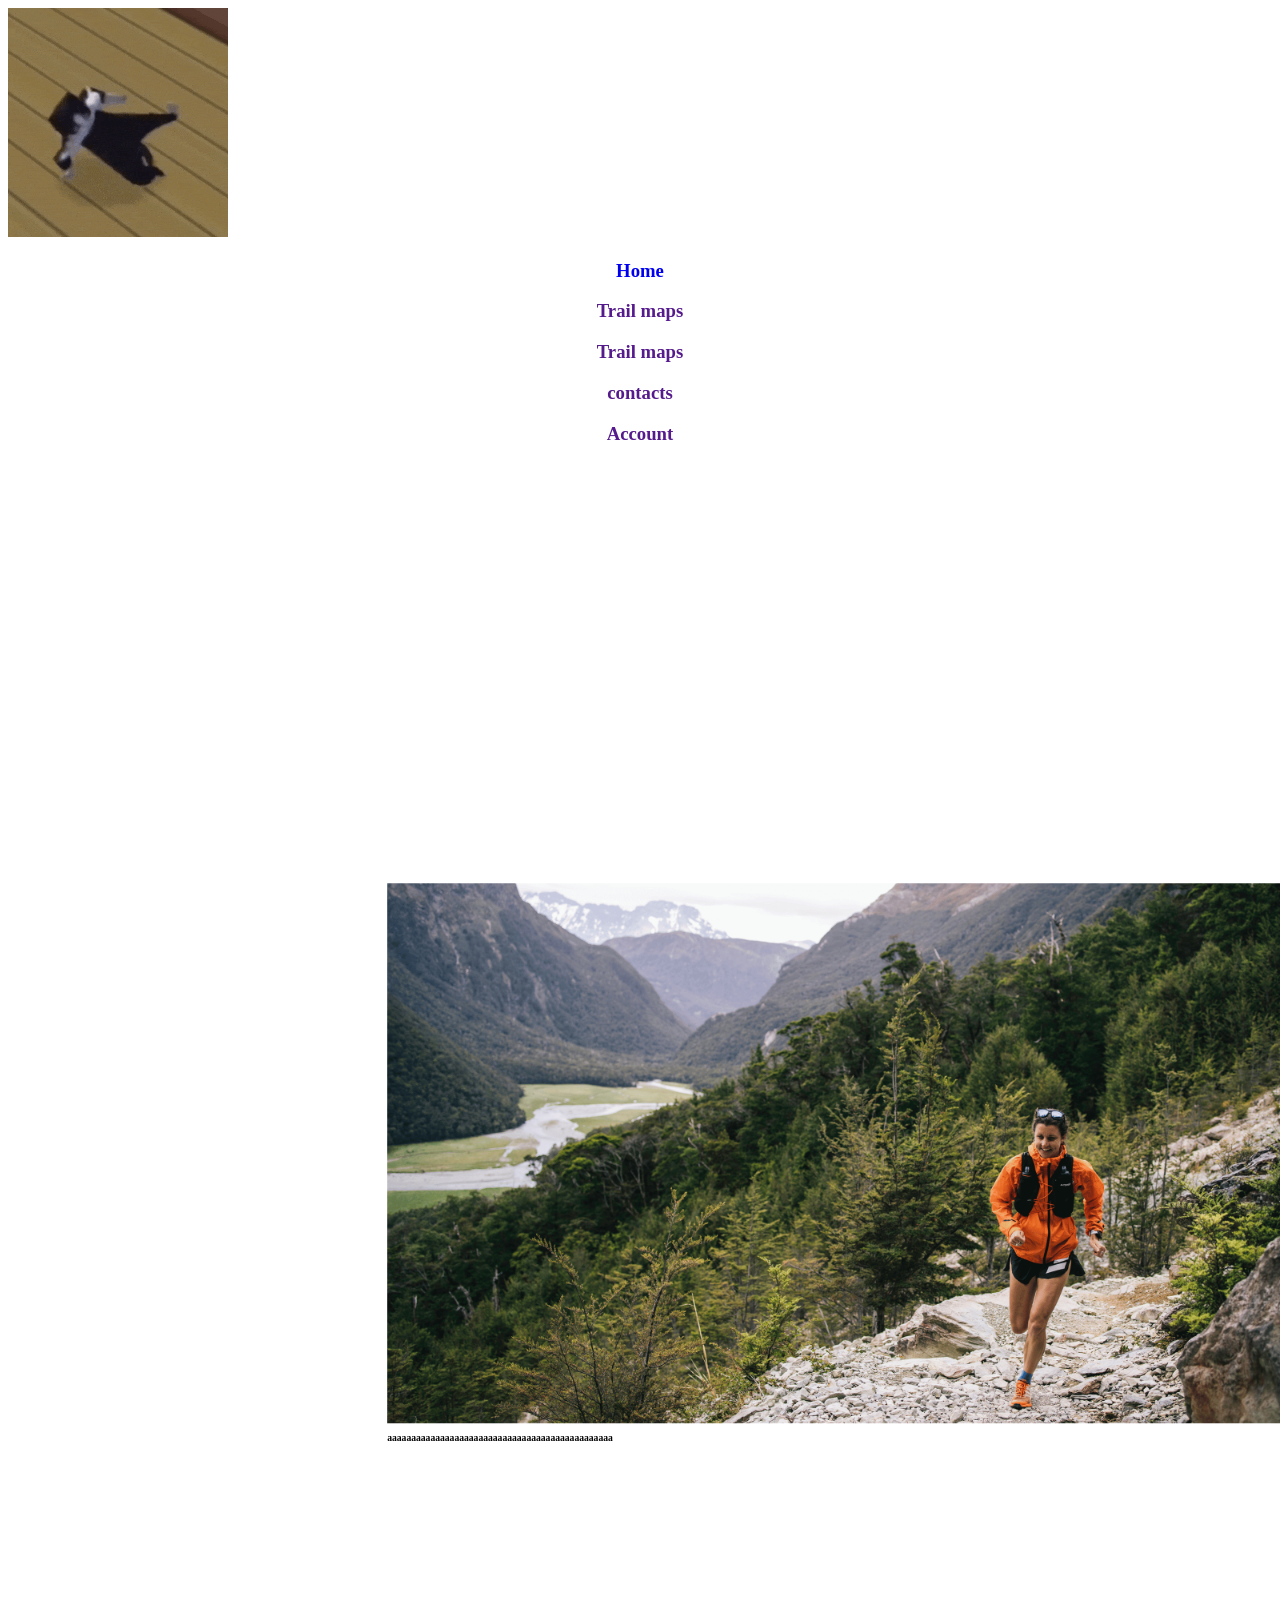
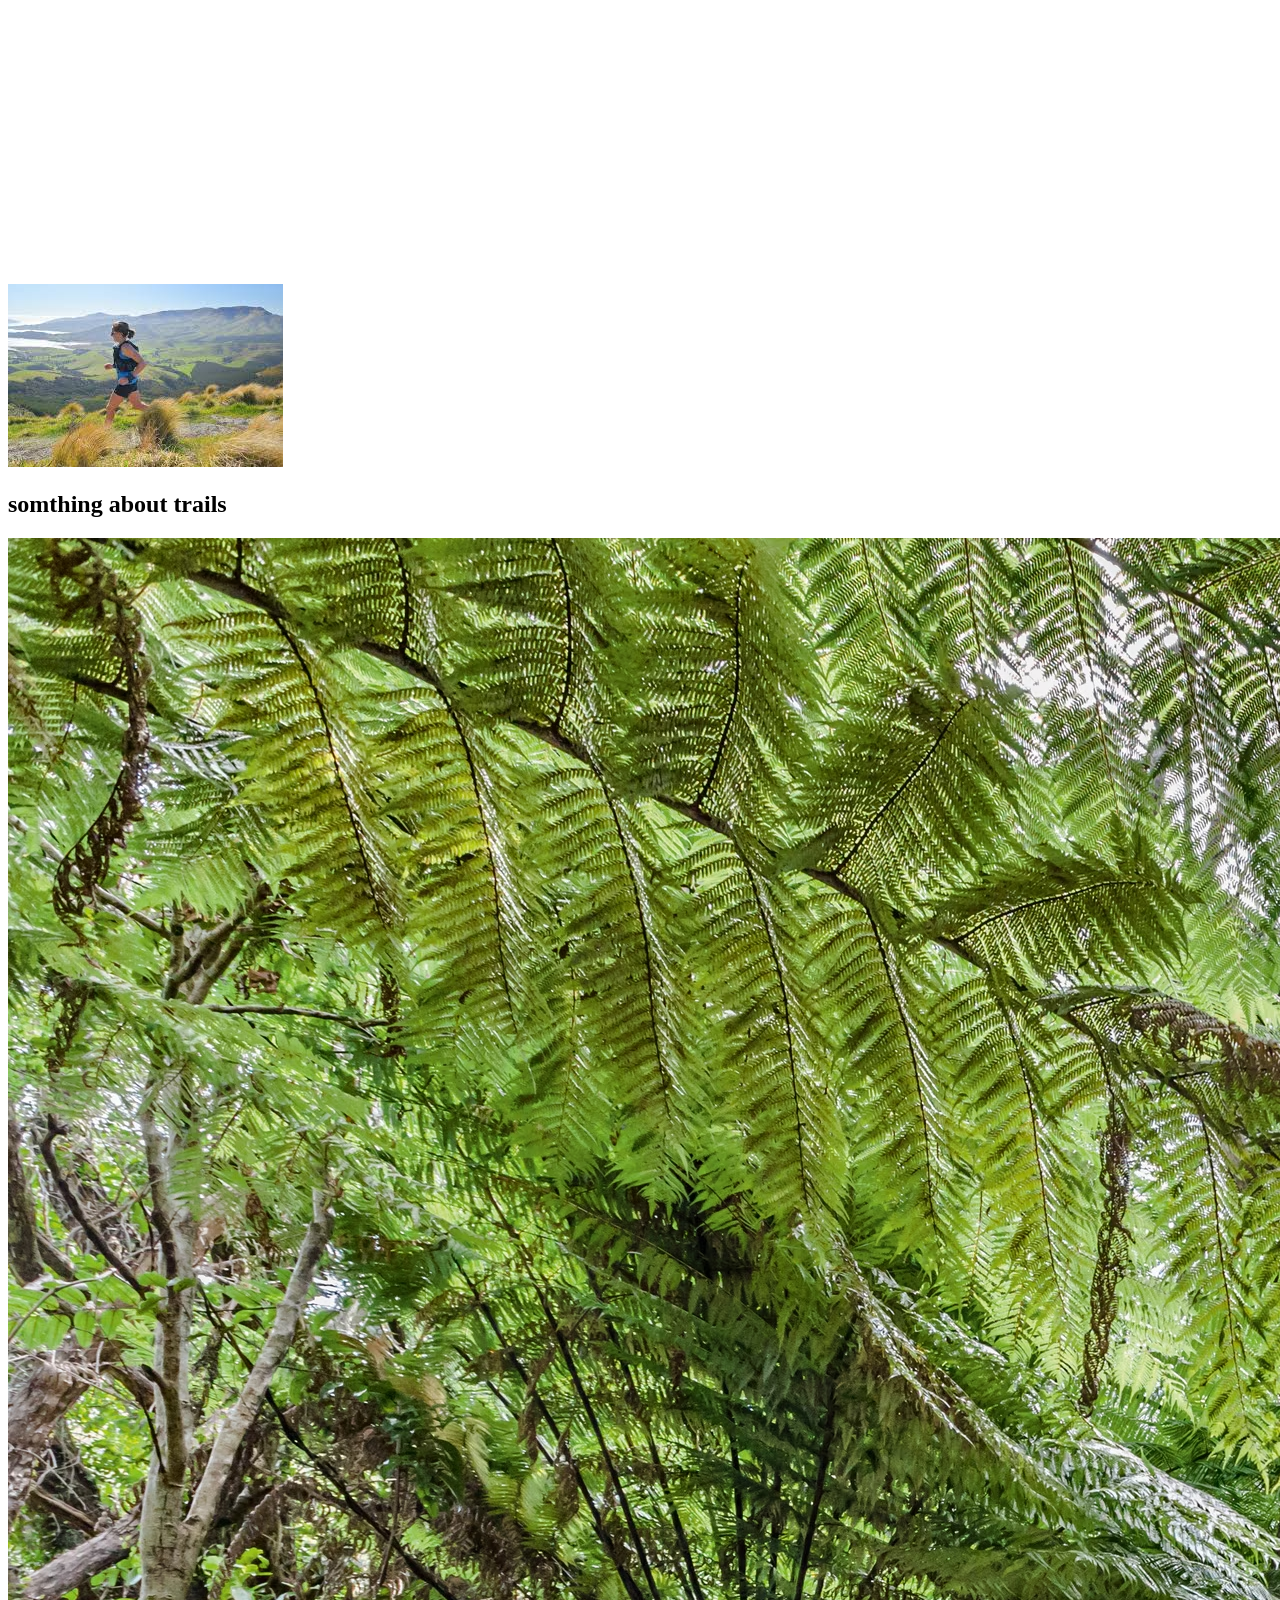
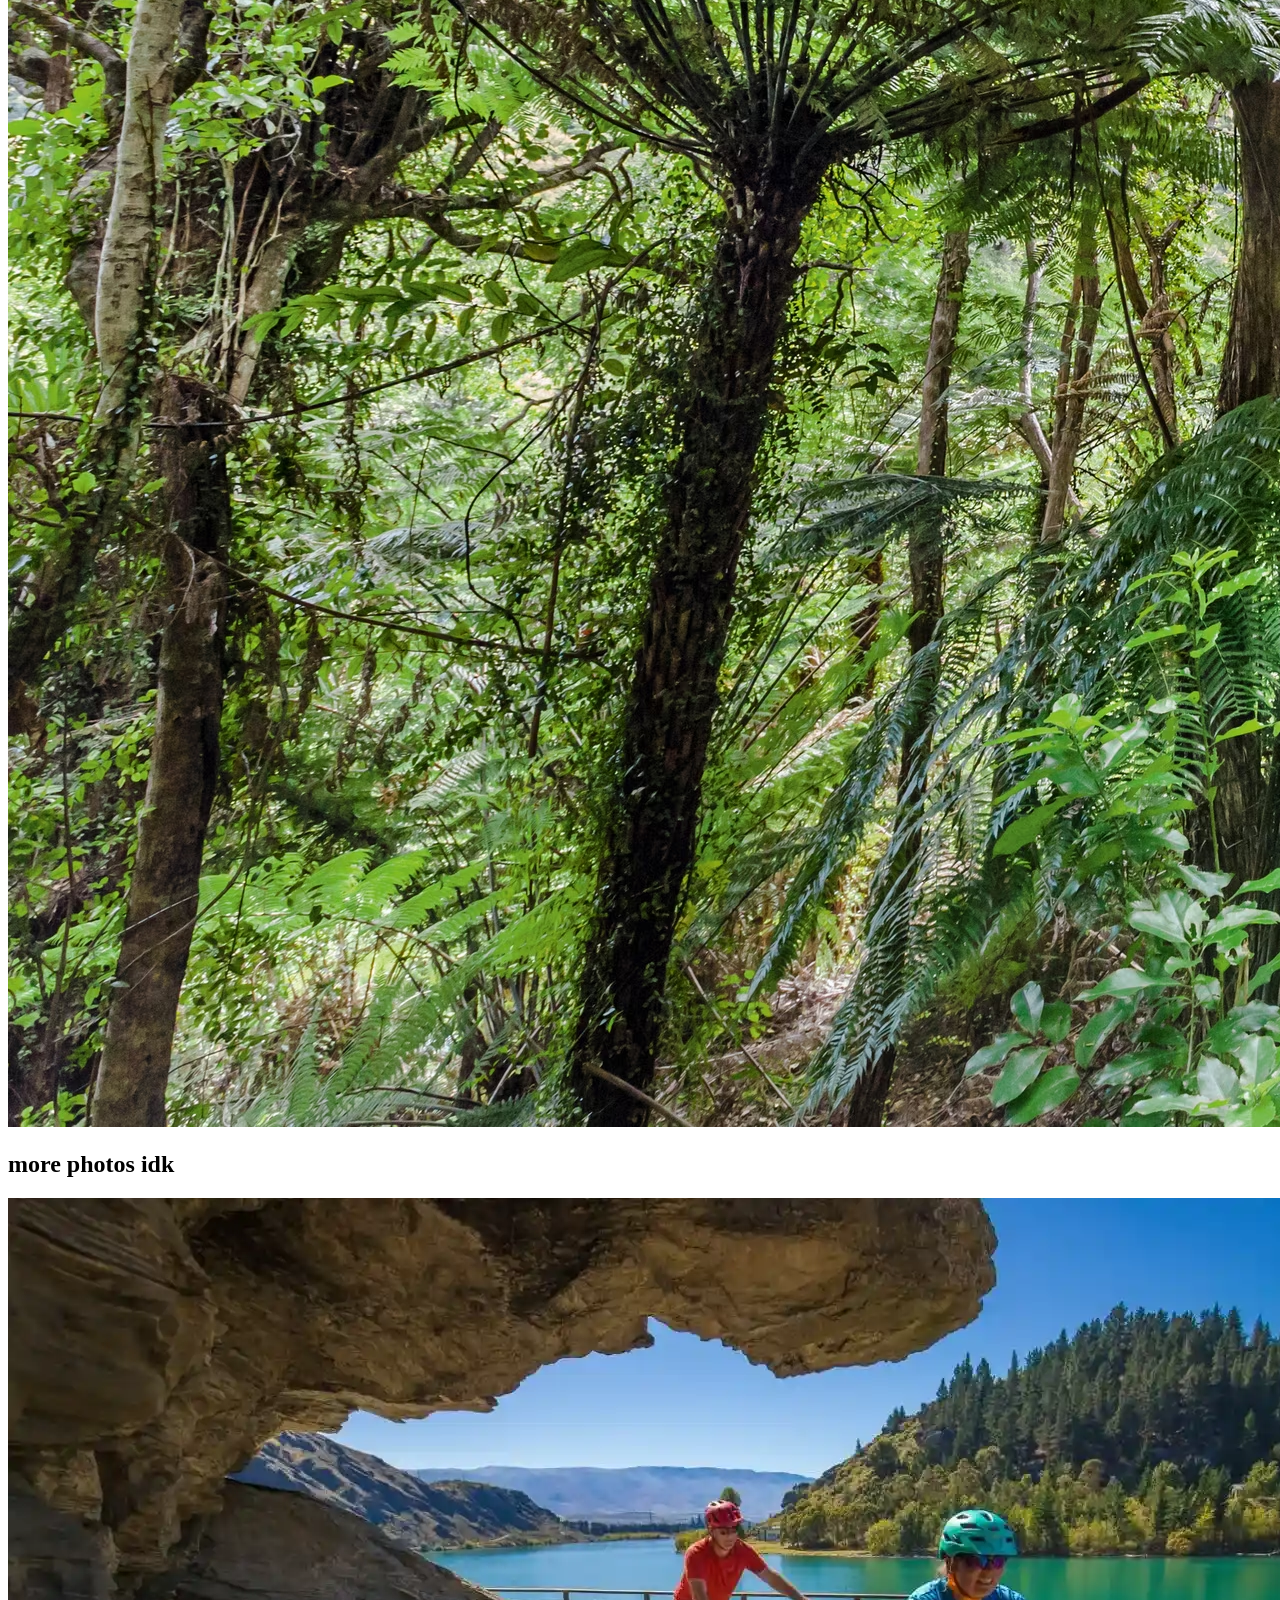
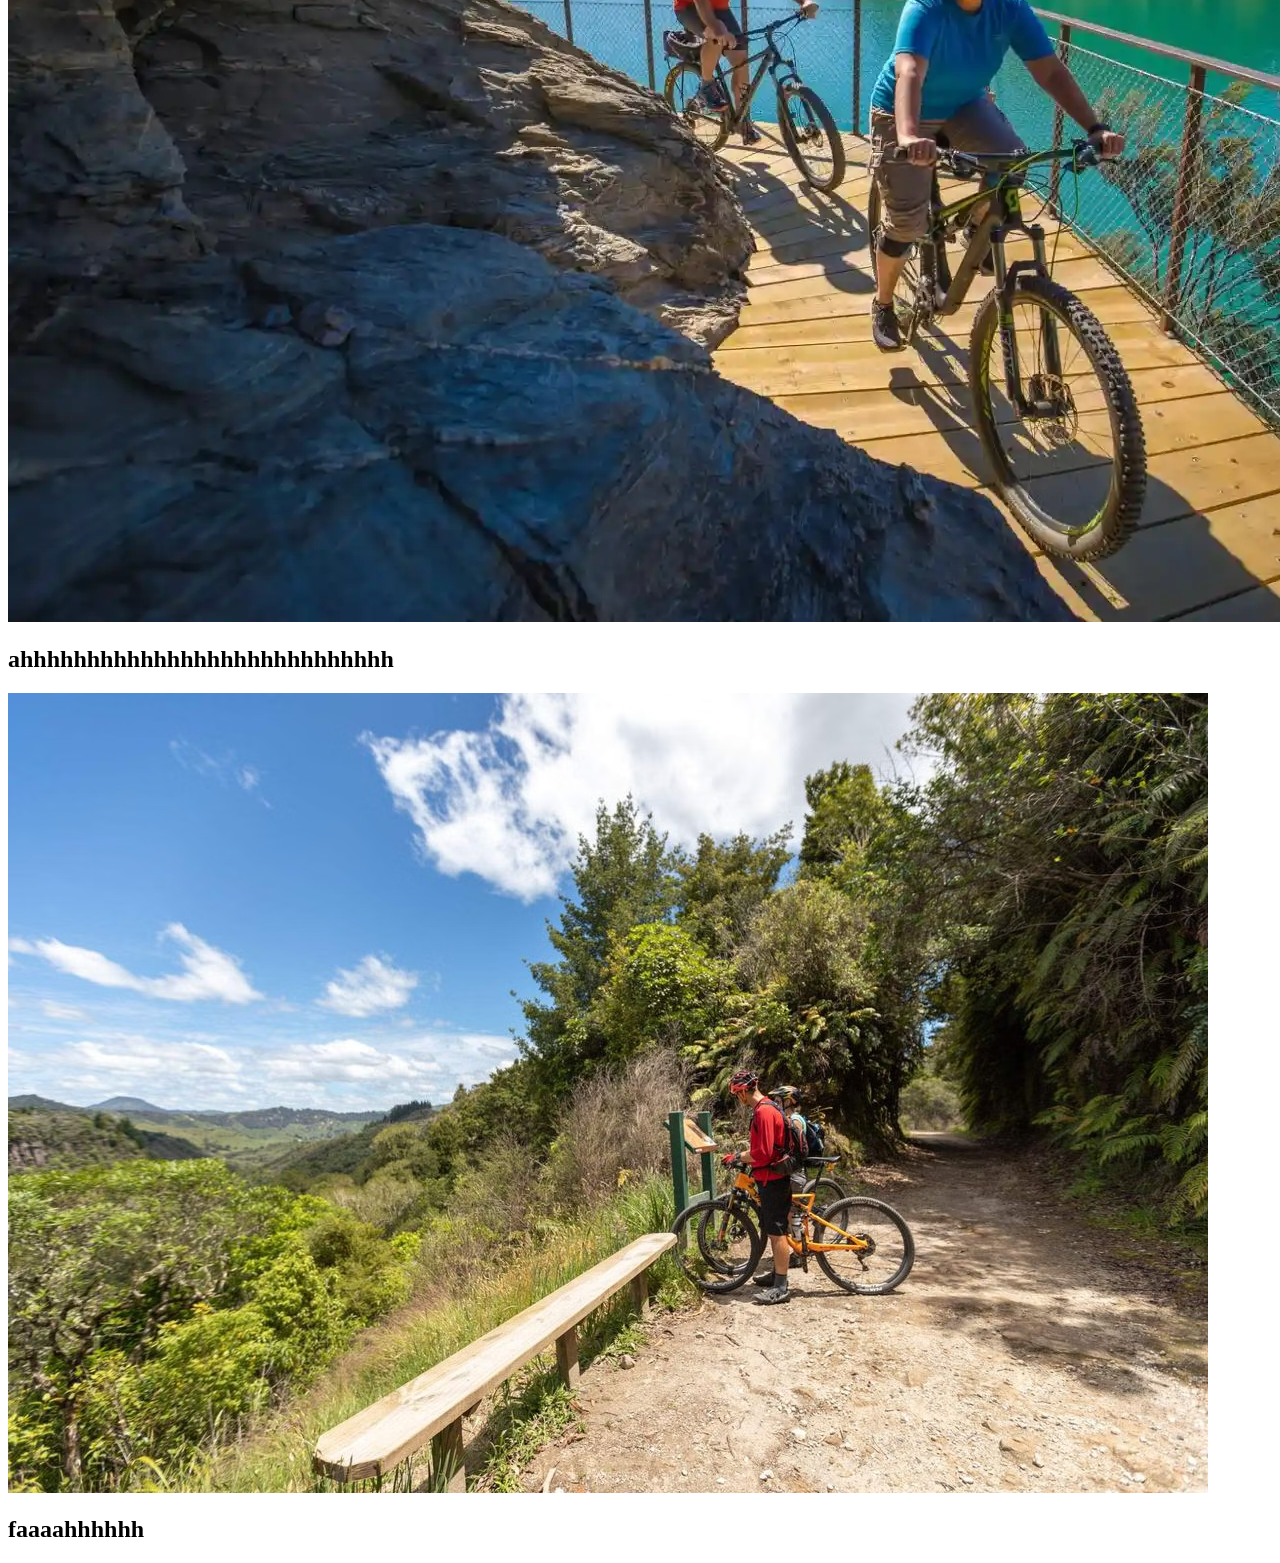
==== index.html @ 0f7e3f26 "photo changes aaaaaaaaaa" ====
<!DOCTYPE html>
<html>
    <head>
        <link rel="stylesheet" href="Primary.css">
        <title> NZ Track </title>
        <meta name="discription" content="hiking">
        <meta name="keywords" content="stakeholder mitchell, hiker, NZ, New zealand, track, bike, biking, ">
        <meta name="author" content="Dorian W Smith">
        <meta name="viewport" content="width=device-width, initial scale-1_0">

    </head>
    <body>
          <div id="header"> 
        
        </div>

        <div id="navbar">
            <img src="breakdance cat-cat.gif" alt="logo">
            <a href="index.html"><h3>Home</h3></a>
            <a href=""><h3>Trail maps</h3></a>
            <a href=""><h3>Trail maps</h3></a>
            <a href=""><h3>contacts</h3></a>
            <a href=""><h3>Account</h3></a>

        <div id="photos_1">
        <img src="2-17.webp" alt="logo">
        <h2>aaaaaaaaaaaaaaaaaaaaaaaaaaaaaaaaaaaaaaaaaaaaaaa</h2>
        </div>

        <div id="photos_2">
        <img src="images.jpg" alt="logo">
        <h2>somthing about trails</h2>
        </div>

        <div id="photos_3">
        <img src="ST_whatsnew_nzwalks_GettyImages-523336312_ukHR.avif" alt="logo">
        <h2>more photos idk</h2>
        </div>

        <div id="photos_4">
        <img src="Top-E-Bike-Trails-in-NZ.webp" alt="logo">
        <h2>ahhhhhhhhhhhhhhhhhhhhhhhhhhhh</h2>
        </div>

        <div id="photos_5">
        <img src="w1200h800-7116c55494137ac510a45dbeb6597c0c.avif" alt="logo">
        <h2>faaaahhhhhh</h2>
        </div>


        </div>
        <div id="footer"> 

        </div>
    </body>
</html>
---- Primary.css ----
#header 
{
    text-decoration: solid;
    text-align: center;
    background-color: 61805B;
}

#body 
{
    margin: 10%;
    background-color: DAD7CE;
    text-align: center;
    text-box: calc(align-self);
    
}


#navbar a
{
    text-align: center;
    background-color: 61805B;
    text-decoration: solid;
    background-color: A6B18E;
    
}

#photos_1
{
    scale: calc(40%);
    text-align: left;
    box-sizing: border-box;
    text-size-adjust:(100);
    
}

#photos_2
{
    align-self: auto;
    size: 40%
    
}

#photos_3
{
    size: 20%;
    
}

#photos_4
{
    align-self: auto;
    size: 0.8;
}

#photos_5
{
    size: 0.8;
    align-self: auto;
}

#footer 
{
    align-self: auto;
    background-color: 61805B;
    
    
}
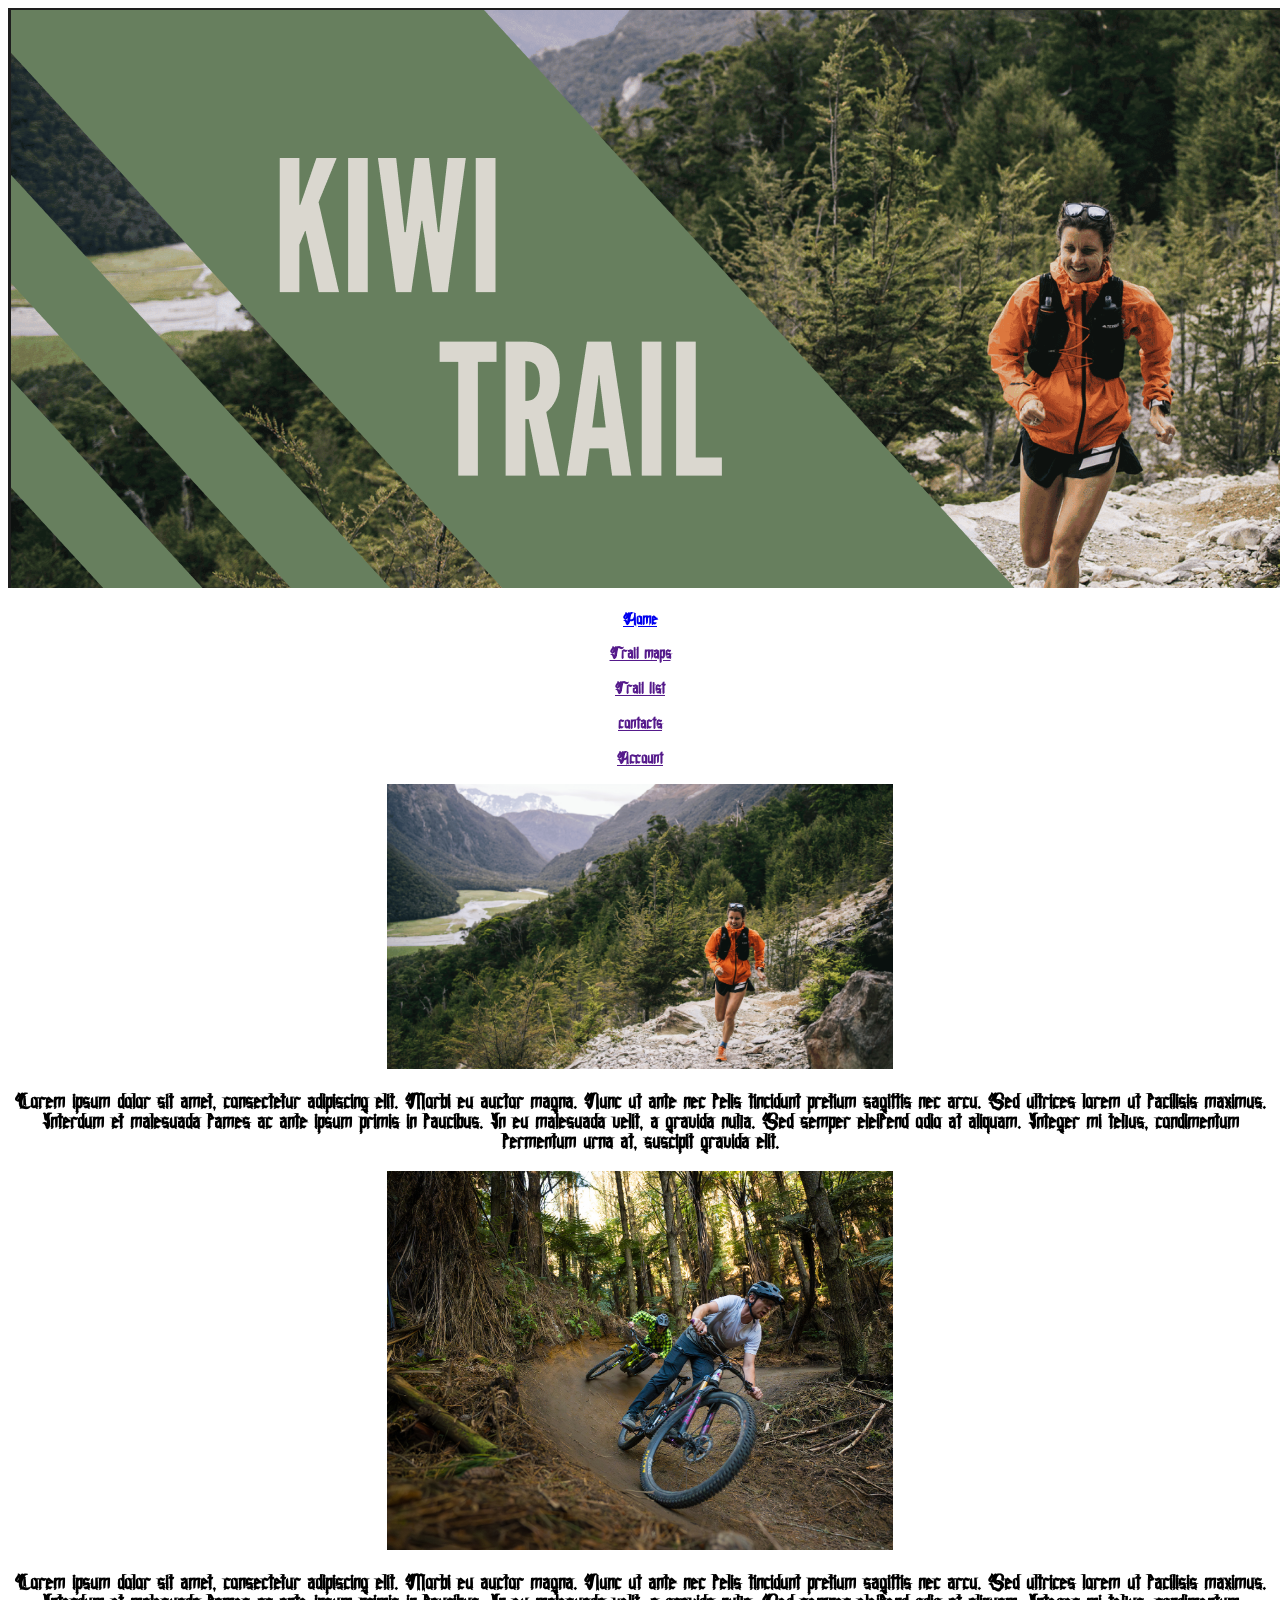
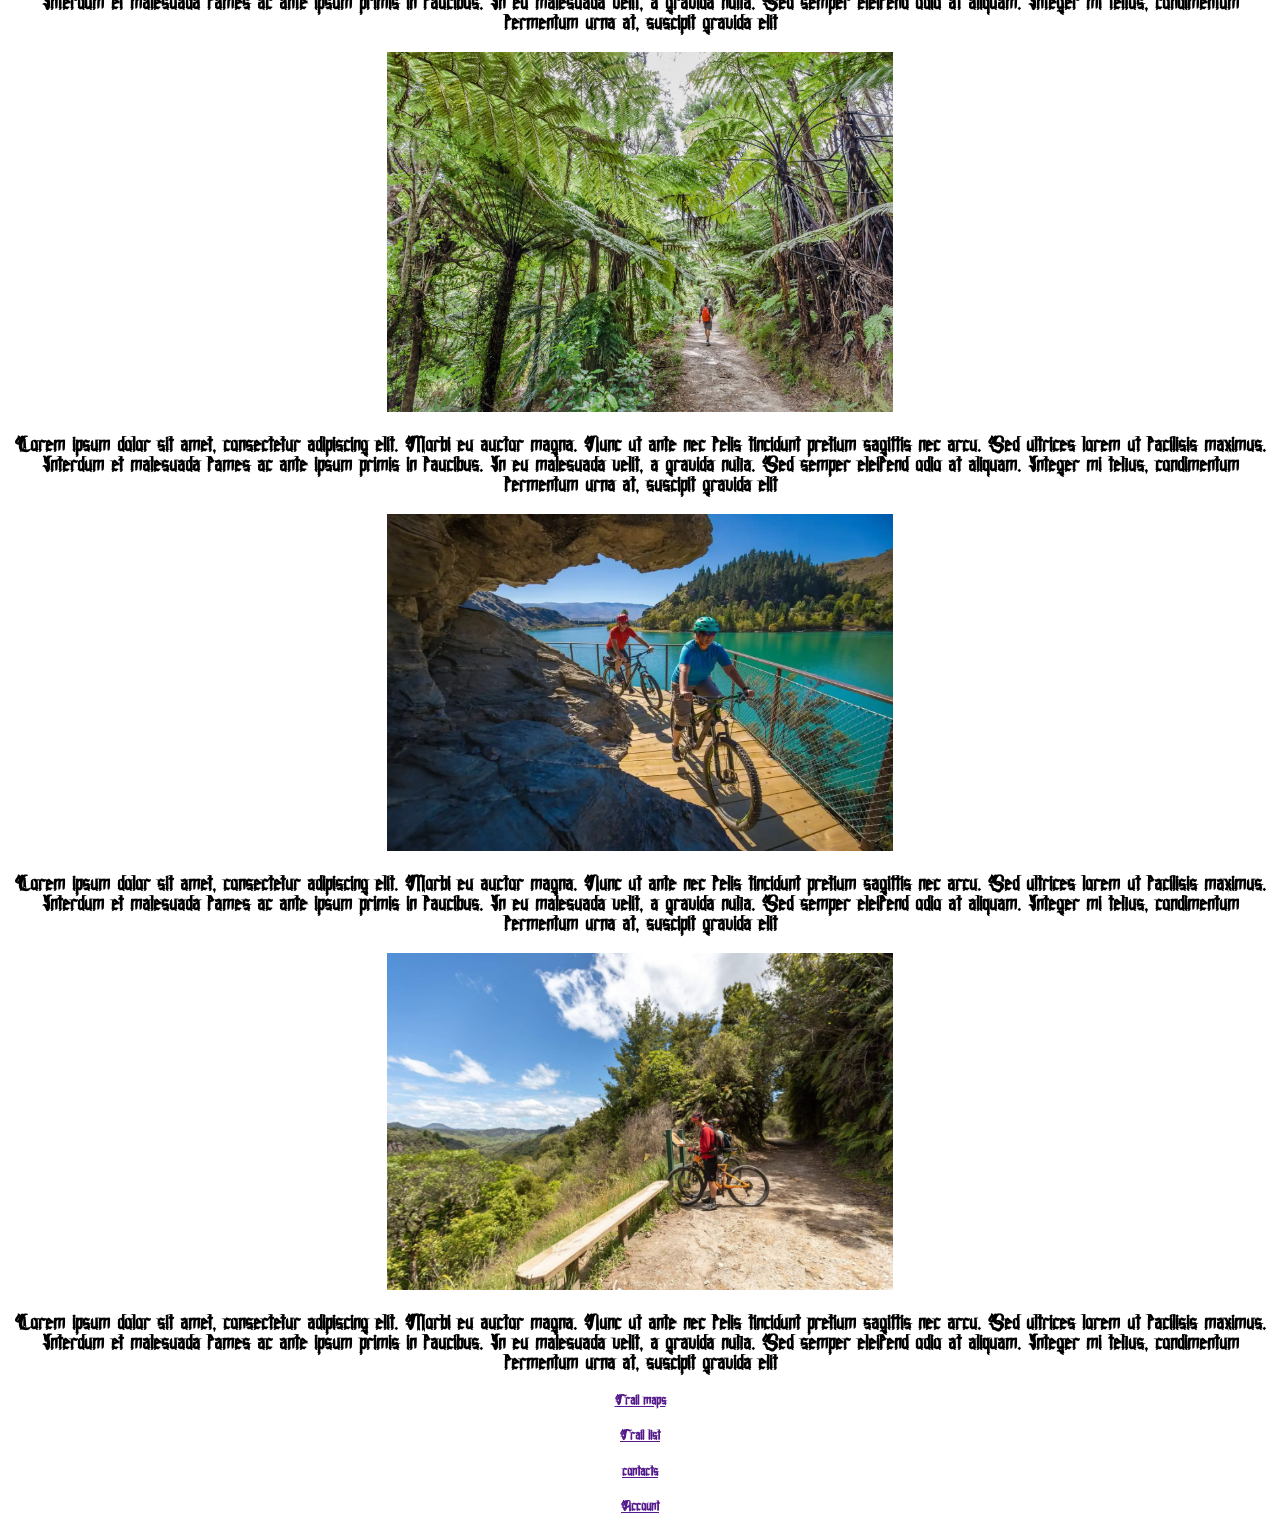
==== commit 4786ea60: "ye" ====
--- a/index.html
+++ b/index.html
@@ -10,47 +10,58 @@
 
     </head>
     <body>
-          <div id="header"> 
-        
-        </div>
+            <div id="header"> 
+             <img src="Screenshot 2026-05-25 084414.png" alt="logo">
+            </div>
 
         <div id="navbar">
-            <img src="breakdance cat-cat.gif" alt="logo">
+            
             <a href="index.html"><h3>Home</h3></a>
             <a href=""><h3>Trail maps</h3></a>
-            <a href=""><h3>Trail maps</h3></a>
+            <a href=""><h3>Trail list</h3></a>
             <a href=""><h3>contacts</h3></a>
             <a href=""><h3>Account</h3></a>
+        </div>  
 
+        
         <div id="photos_1">
         <img src="2-17.webp" alt="logo">
-        <h2>aaaaaaaaaaaaaaaaaaaaaaaaaaaaaaaaaaaaaaaaaaaaaaa</h2>
+        <h2>Lorem ipsum dolor sit amet, consectetur adipiscing elit. Morbi eu auctor magna. Nunc ut ante nec felis tincidunt pretium sagittis nec arcu. Sed ultrices lorem ut facilisis maximus. Interdum et malesuada fames ac ante ipsum primis in faucibus. In eu malesuada velit, a gravida nulla. Sed semper eleifend odio at aliquam. Integer mi tellus, condimentum fermentum urna at, suscipit gravida elit.</h2>
         </div>
+        
 
         <div id="photos_2">
-        <img src="images.jpg" alt="logo">
-        <h2>somthing about trails</h2>
+        <img src="ah.jpg" alt="logo">
+        <h2>Lorem ipsum dolor sit amet, consectetur adipiscing elit. Morbi eu auctor magna. Nunc ut ante nec felis tincidunt pretium sagittis nec arcu. Sed ultrices lorem ut facilisis maximus. Interdum et malesuada fames ac ante ipsum primis in faucibus. In eu malesuada velit, a gravida nulla. Sed semper eleifend odio at aliquam. Integer mi tellus, condimentum fermentum urna at, suscipit gravida elit</h2>
         </div>
-
+        
+        
         <div id="photos_3">
         <img src="ST_whatsnew_nzwalks_GettyImages-523336312_ukHR.avif" alt="logo">
-        <h2>more photos idk</h2>
+        <h2>Lorem ipsum dolor sit amet, consectetur adipiscing elit. Morbi eu auctor magna. Nunc ut ante nec felis tincidunt pretium sagittis nec arcu. Sed ultrices lorem ut facilisis maximus. Interdum et malesuada fames ac ante ipsum primis in faucibus. In eu malesuada velit, a gravida nulla. Sed semper eleifend odio at aliquam. Integer mi tellus, condimentum fermentum urna at, suscipit gravida elit </h2>
         </div>
+        
+         
 
         <div id="photos_4">
         <img src="Top-E-Bike-Trails-in-NZ.webp" alt="logo">
-        <h2>ahhhhhhhhhhhhhhhhhhhhhhhhhhhh</h2>
+        <h2>Lorem ipsum dolor sit amet, consectetur adipiscing elit. Morbi eu auctor magna. Nunc ut ante nec felis tincidunt pretium sagittis nec arcu. Sed ultrices lorem ut facilisis maximus. Interdum et malesuada fames ac ante ipsum primis in faucibus. In eu malesuada velit, a gravida nulla. Sed semper eleifend odio at aliquam. Integer mi tellus, condimentum fermentum urna at, suscipit gravida elit</h2>
         </div>
+        
+
 
         <div id="photos_5">
         <img src="w1200h800-7116c55494137ac510a45dbeb6597c0c.avif" alt="logo">
-        <h2>faaaahhhhhh</h2>
-        </div>
-
+        <h2>Lorem ipsum dolor sit amet, consectetur adipiscing elit. Morbi eu auctor magna. Nunc ut ante nec felis tincidunt pretium sagittis nec arcu. Sed ultrices lorem ut facilisis maximus. Interdum et malesuada fames ac ante ipsum primis in faucibus. In eu malesuada velit, a gravida nulla. Sed semper eleifend odio at aliquam. Integer mi tellus, condimentum fermentum urna at, suscipit gravida elit</h2>
 
         </div>
+        
+        
         <div id="footer"> 
-
+            <a href=""><h4>Trail maps</h4></a>
+            <a href=""><h4>Trail list</h4></a>
+            <a href=""><h4>contacts</h4></a>
+            <a href=""><h4>Account</h4></a>
         </div>
     </body>
 </html>
--- a/Primary.css
+++ b/Primary.css
@@ -3,65 +3,118 @@
     text-decoration: solid;
     text-align: center;
     background-color: 61805B;
+    
+}
+
+@font-face {
+    font-family: 'lmao';
+    src: url("scarbes/Scarbes.otf");
+    
 }
 
 #body 
 {
+    
+    font-family: 'lmao';
     margin: 10%;
-    background-color: DAD7CE;
+    background-color: #DAD7CE;
     text-align: center;
-    text-box: calc(align-self);
+    
     
 }
 
 
 #navbar a
 {
+    font-family: 'lmao';
+    width: auto;
     text-align: center;
-    background-color: 61805B;
-    text-decoration: solid;
-    background-color: A6B18E;
+    scale: 1%;
+    margin-trim: 10%;
     
+     
 }
+
 
 #photos_1
 {
-    scale: calc(40%);
-    text-align: left;
-    box-sizing: border-box;
-    text-size-adjust:(100);
+    font-family: 'lmao';
+    width: 100%;
+    text-align: center;
+    margin-left: auto;
     
+}
+#photos_1 img
+{
+width: 40%;
+margin-left: 0%;
+
 }
 
 #photos_2
 {
-    align-self: auto;
-    size: 40%
-    
+    font-family: 'lmao';
+    width: 100%;
+text-align: center;
+    margin-left: auto;
+
+}
+#photos_2 img
+{
+width: 40%;
+margin-left: 0%;
+
 }
 
 #photos_3
 {
-    size: 20%;
-    
+    font-family: 'lmao';
+    width: 100%;
+text-align: center;
+    margin-left: auto;
+
 }
+#photos_3 img
+{
+width: 40%;
+margin-left: 0%;
 
+}
 #photos_4
 {
-    align-self: auto;
-    size: 0.8;
+    font-family: 'lmao';
+    width: 100%;
+text-align: center;
+    margin-left: auto;
+
+}
+#photos_4 img
+{
+width: 40%;
+margin-left: 0%;
+
 }
 
 #photos_5
 {
-    size: 0.8;
-    align-self: auto;
+    font-family: 'lmao';
+    width: 100%;
+text-align: center;
+    margin-left: auto;
+
 }
+#photos_5 img
+{
+width: 40%;
+margin-left: 0%;
+
+}
+
 
 #footer 
 {
-    align-self: auto;
+    font-family: 'lmao';
     background-color: 61805B;
-    
+    text-align: center;
     
 }
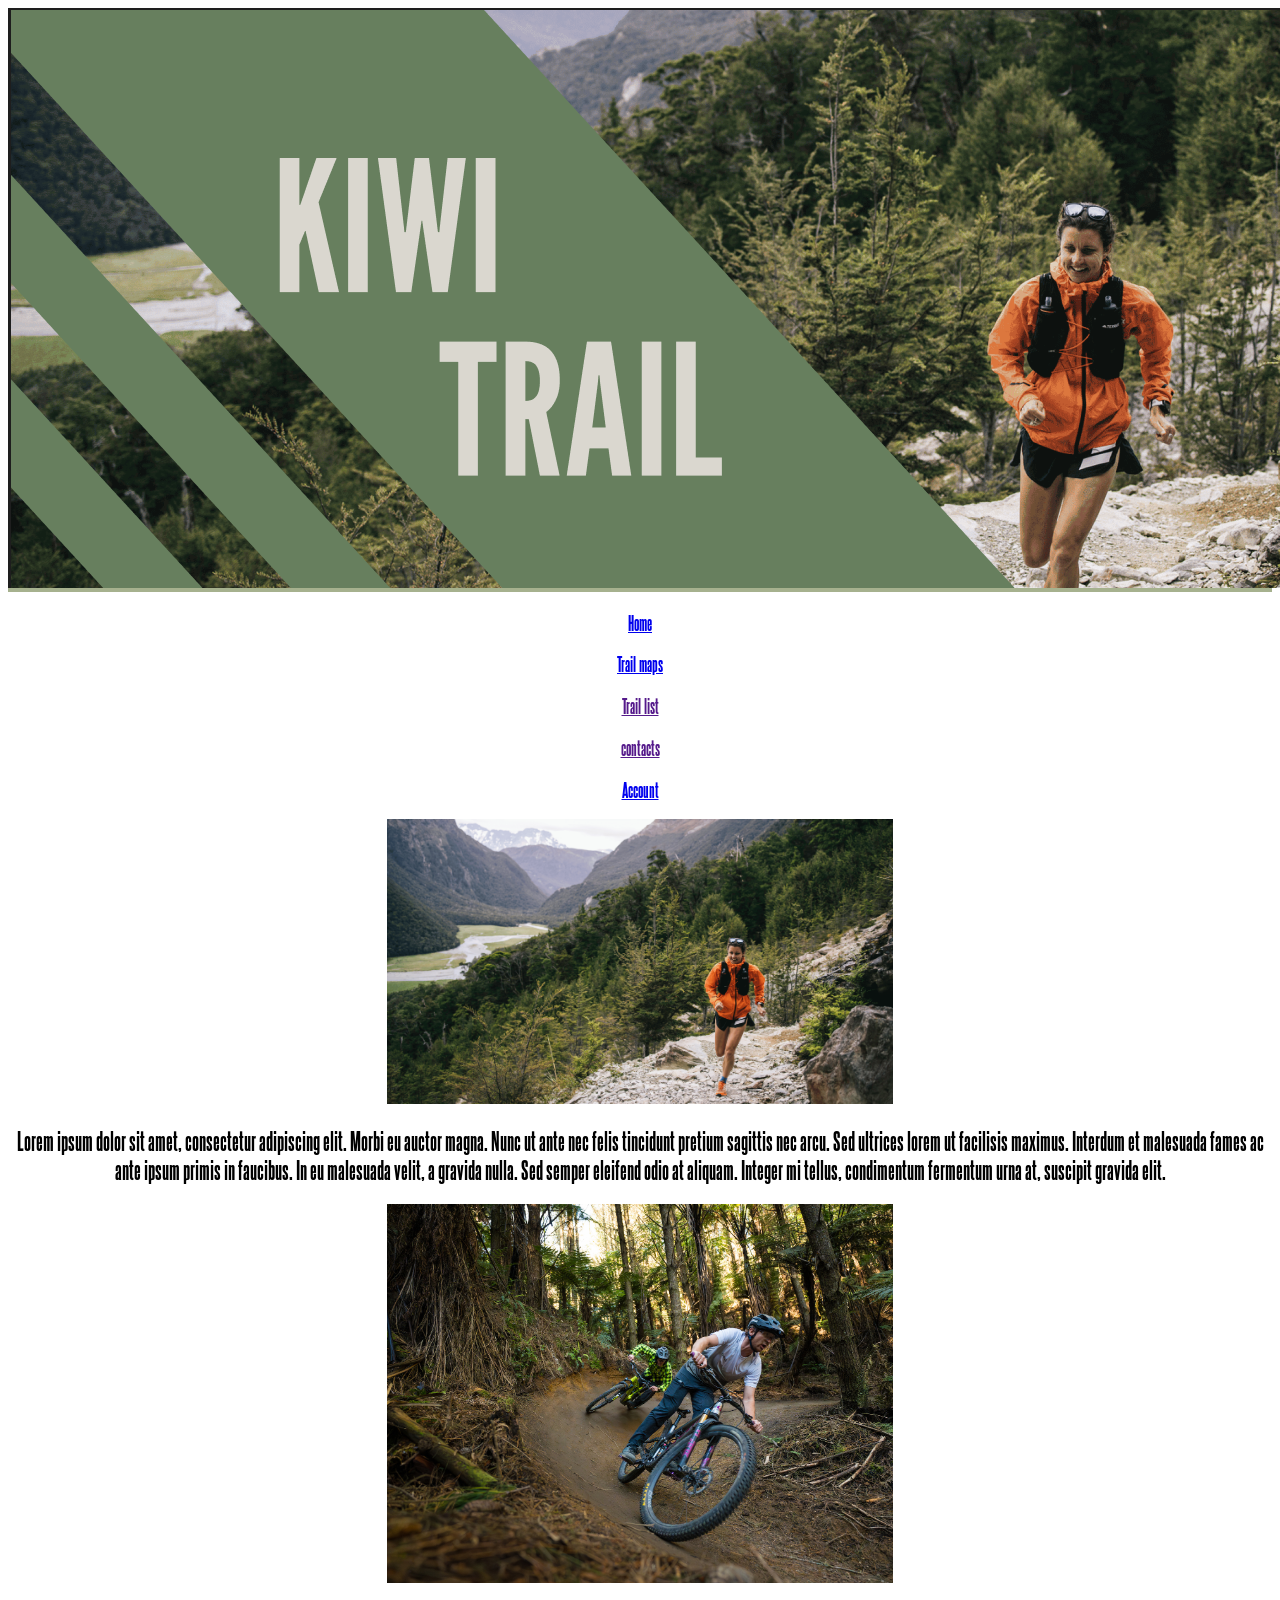
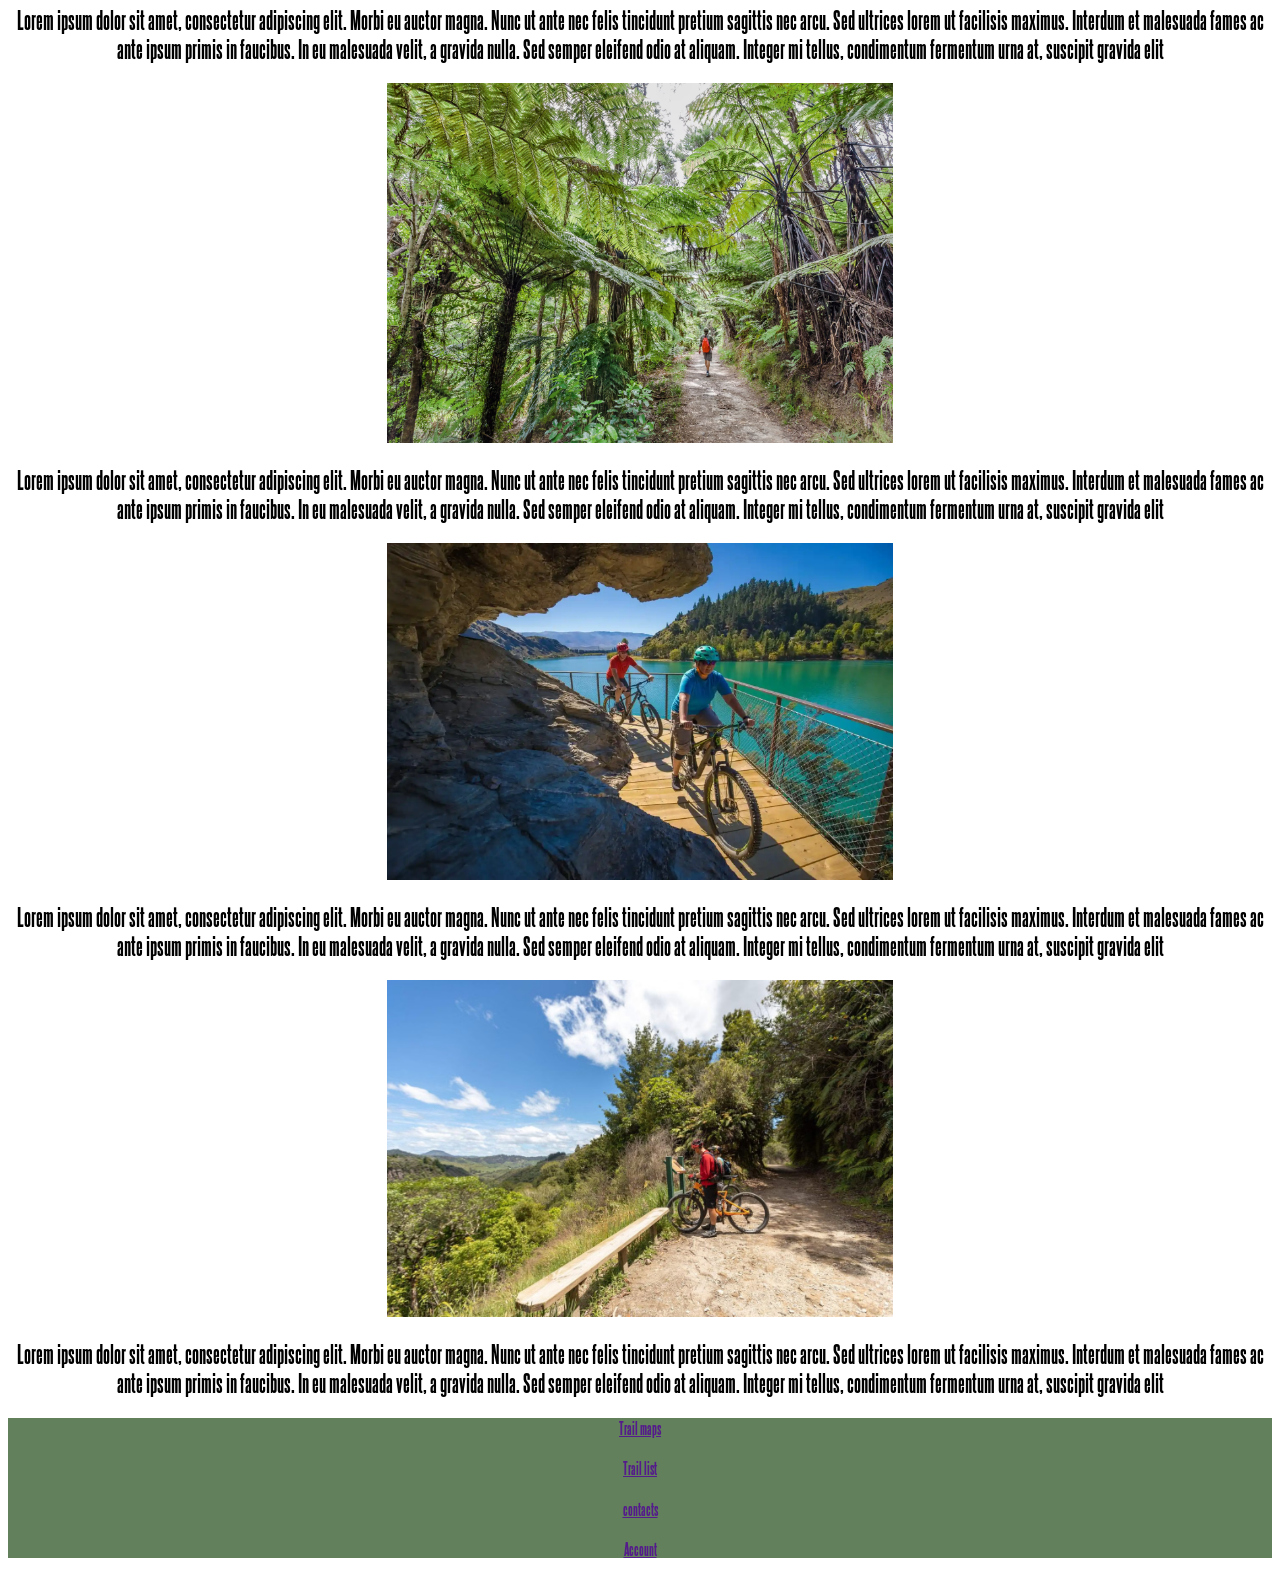
==== commit ee1fd4ee: "added the login page" ====
--- a/index.html
+++ b/index.html
@@ -17,10 +17,10 @@
         <div id="navbar">
             
             <a href="index.html"><h3>Home</h3></a>
-            <a href=""><h3>Trail maps</h3></a>
+            <a href="map.html"><h3>Trail maps</h3></a>
             <a href=""><h3>Trail list</h3></a>
             <a href=""><h3>contacts</h3></a>
-            <a href=""><h3>Account</h3></a>
+            <a href="placeholder.html"><h3>Account</h3></a>
         </div>  
 
         
--- a/Primary.css
+++ b/Primary.css
@@ -2,13 +2,13 @@
 {
     text-decoration: solid;
     text-align: center;
-    background-color: 61805B;
+    background-color: #A6B18E;
     
 }
 
 @font-face {
     font-family: 'lmao';
-    src: url("scarbes/Scarbes.otf");
+    src: url("steelfish.extra-bold.otf");
     
 }
 
@@ -27,13 +27,18 @@
 #navbar a
 {
     font-family: 'lmao';
-    width: auto;
+    width: 50%;
     text-align: center;
     scale: 1%;
-    margin-trim: 10%;
+    margin-left: auto;
+    margin-right: auto;
+    background-color: #A6B18E;
     
+
+}
+
      
-}
+
 
 
 #photos_1
@@ -114,7 +119,7 @@
 #footer 
 {
     font-family: 'lmao';
-    background-color: 61805B;
+    background-color: #61805B;
     text-align: center;
     
 }
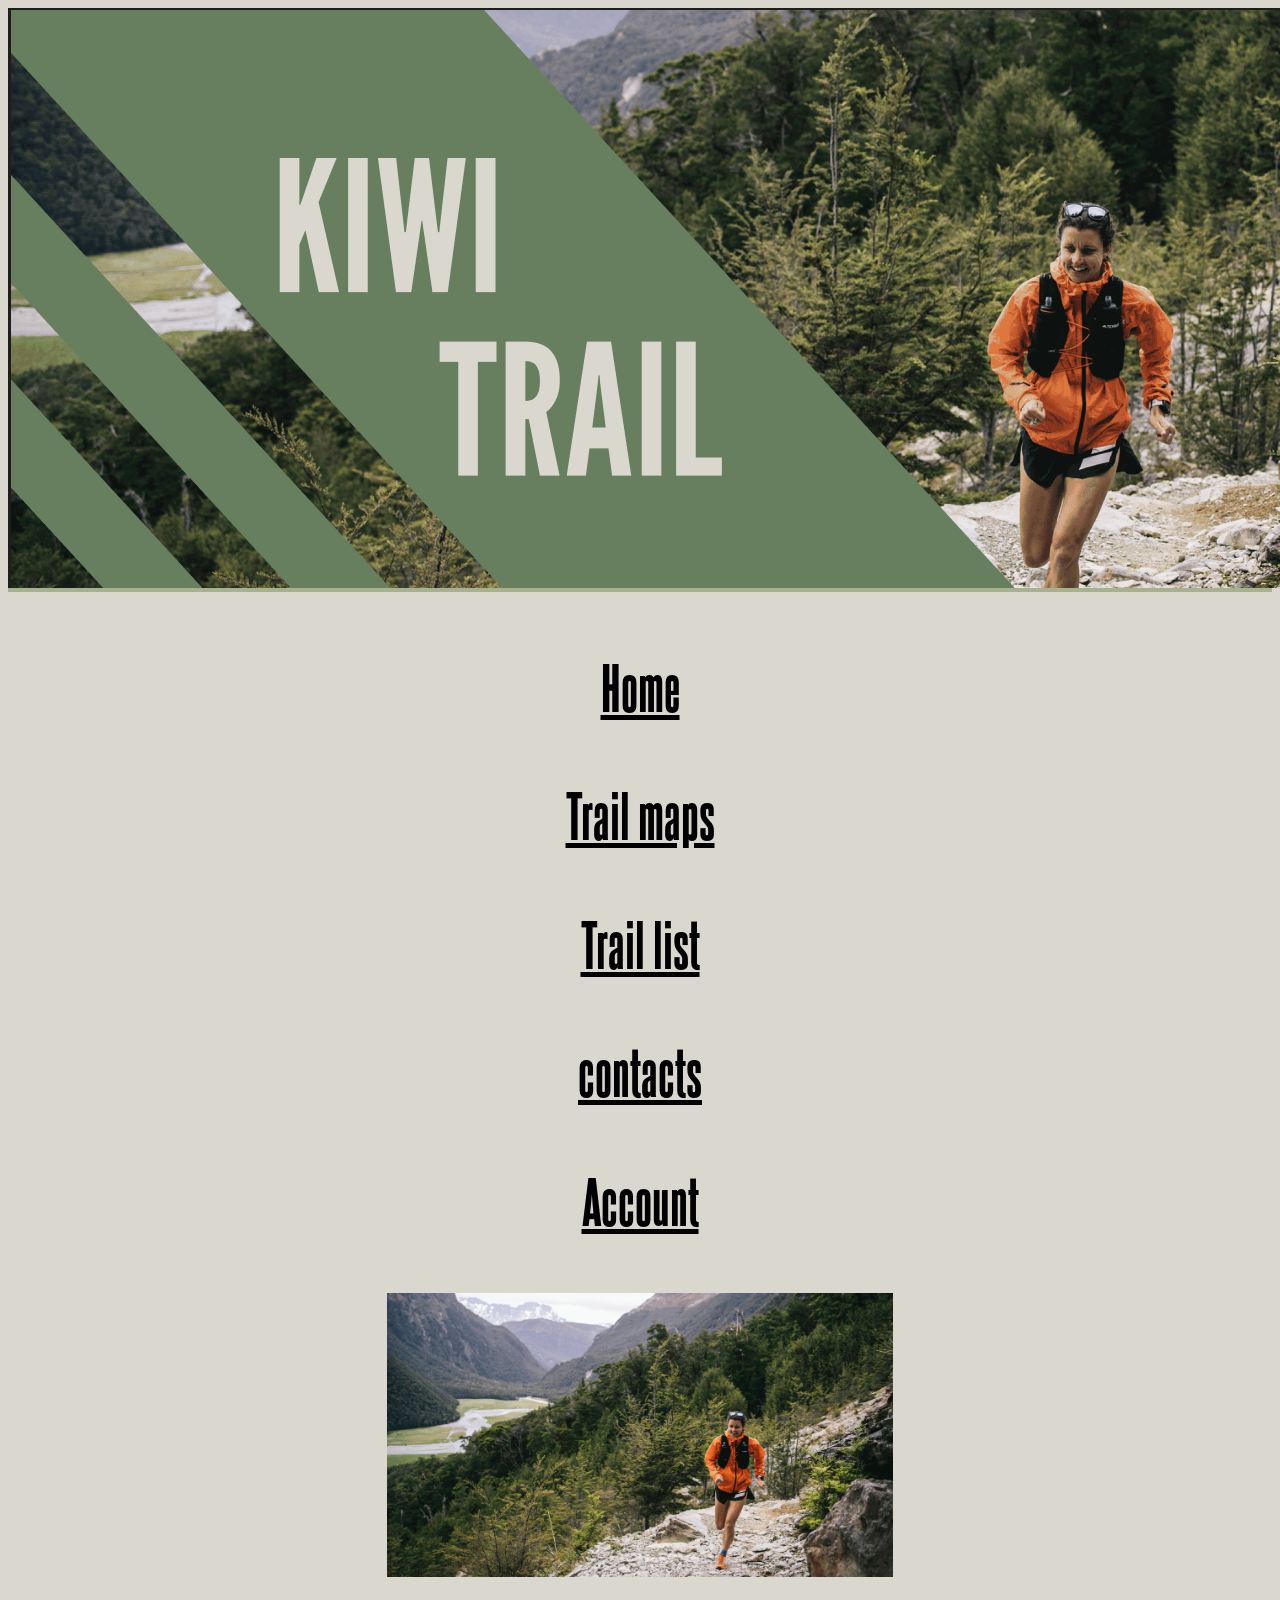
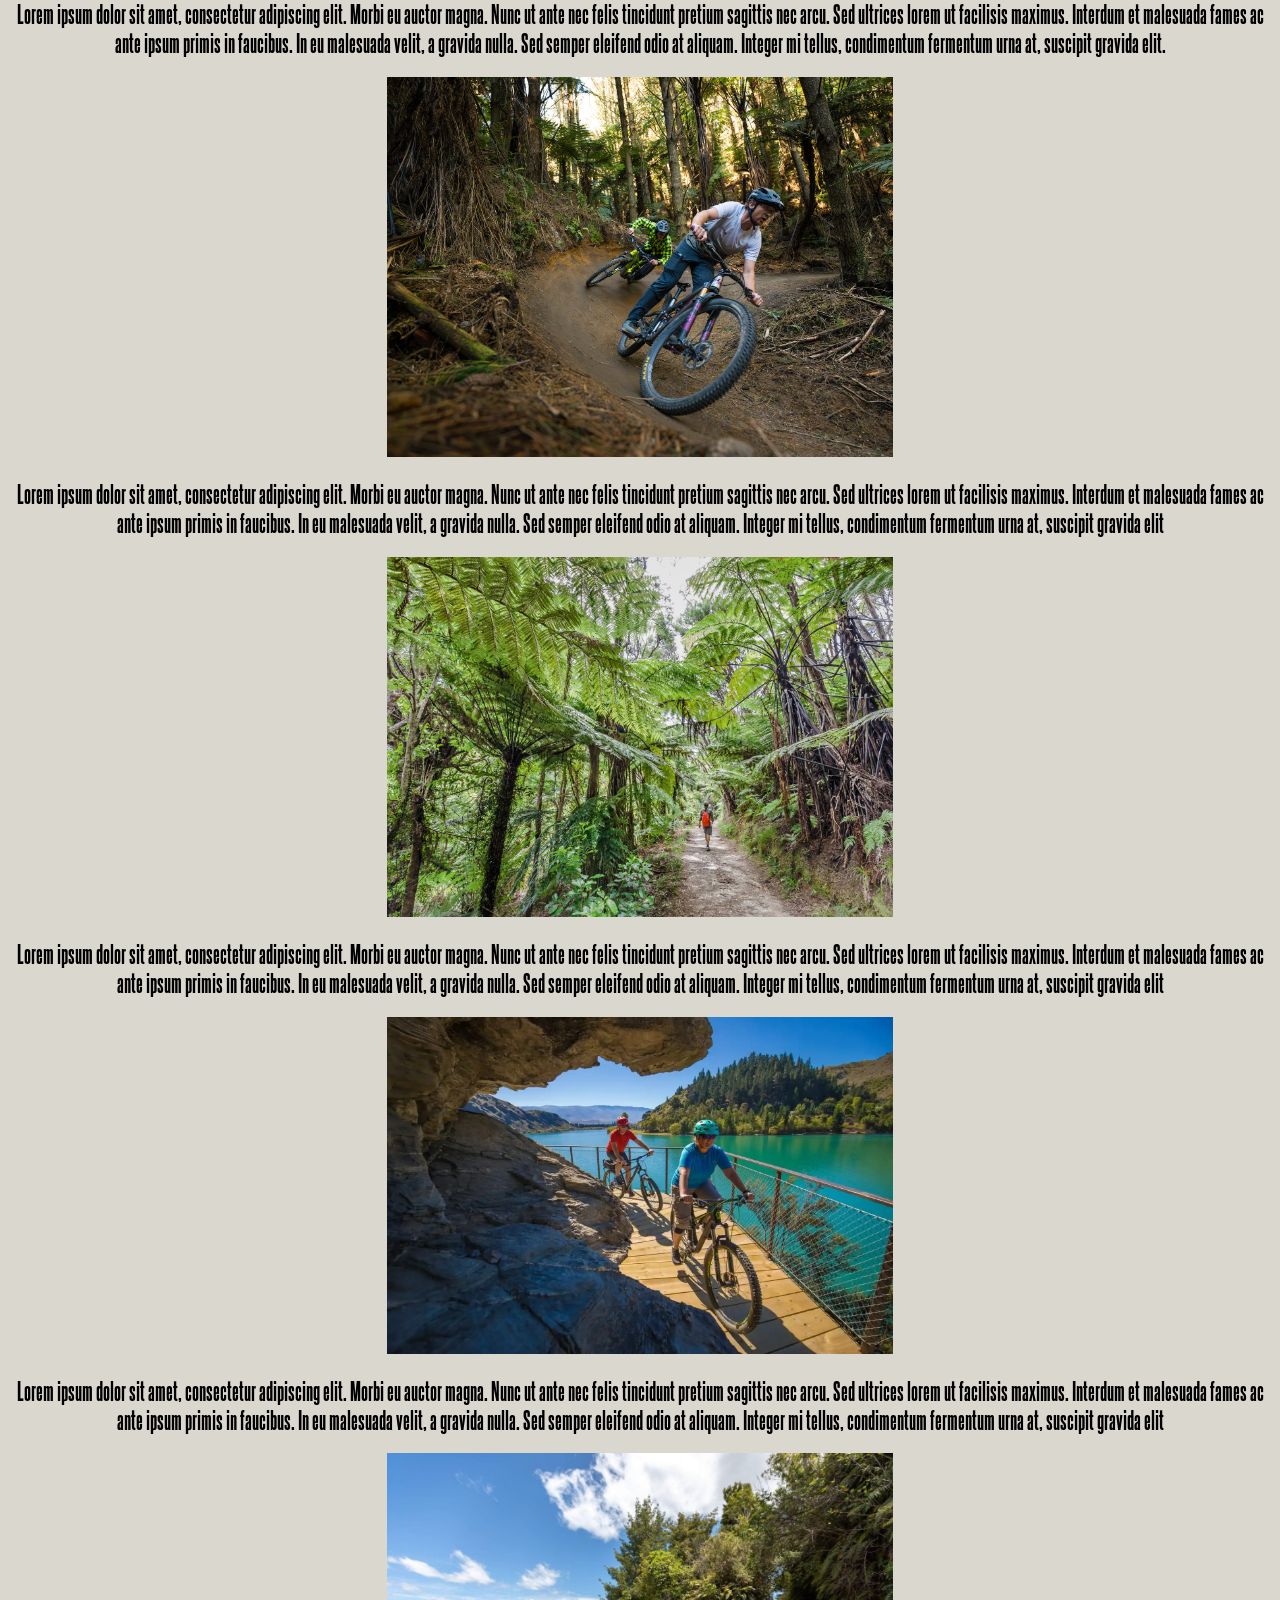
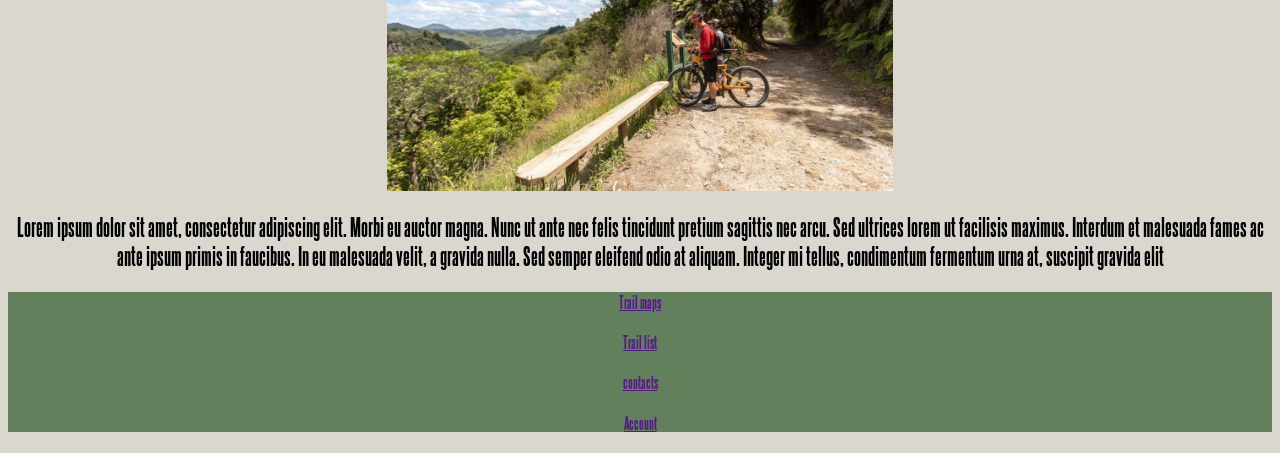
==== commit 23319ca3: "more pages" ====
--- a/index.html
+++ b/index.html
@@ -18,8 +18,8 @@
             
             <a href="index.html"><h3>Home</h3></a>
             <a href="map.html"><h3>Trail maps</h3></a>
-            <a href=""><h3>Trail list</h3></a>
-            <a href=""><h3>contacts</h3></a>
+            <a href="list.html"><h3>Trail list</h3></a>
+            <a href="contacts.html"><h3>contacts</h3></a>
             <a href="placeholder.html"><h3>Account</h3></a>
         </div>  
 
--- a/Primary.css
+++ b/Primary.css
@@ -1,3 +1,8 @@
+#html
+{
+    background-color: #DAD7CE;
+}
+
 #header 
 {
     text-decoration: solid;
@@ -33,6 +38,8 @@
     margin-left: auto;
     margin-right: auto;
     background-color: #A6B18E;
+    font-size: 50PX;
+    color: black;
     
 
 }
@@ -122,4 +129,21 @@
     background-color: #61805B;
     text-align: center;
     
-}+}
+@media screen and (max-width: 3000px){
+    body {
+        background-color: #DAD7CE;
+    }
+}
+
+@media screen and (max-width:  500px ){
+body{background-color: #DAD7CE;
+
+}
+form input{
+
+    font-size: 100x;
+}
+
+}
+    
